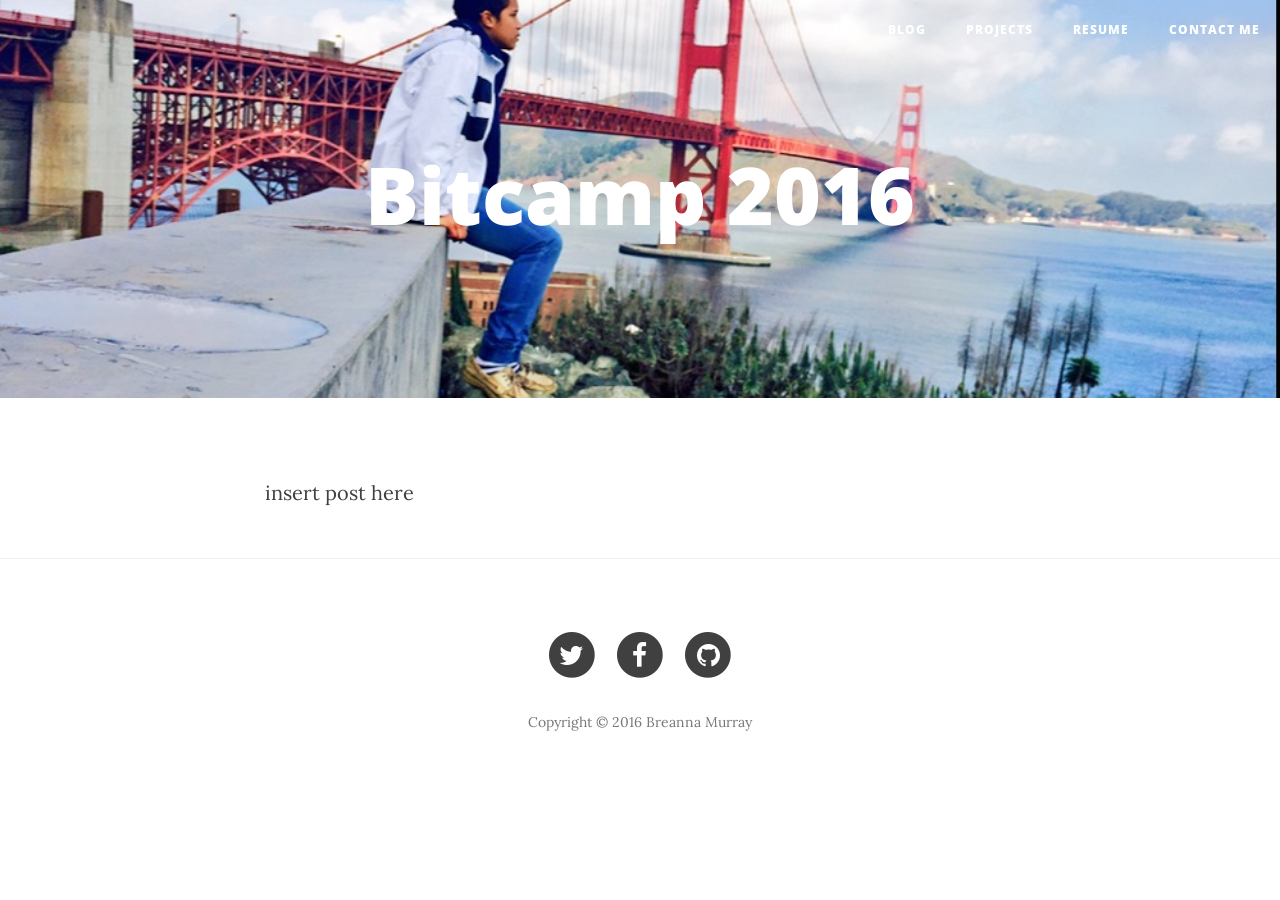
==== Desktop/breannamurray.github.io/bitcamp.html @ 9a71ad33 "update webpage" ====
<!DOCTYPE html>
<html lang="en">

<head>

    <meta charset="utf-8">
    <meta http-equiv="X-UA-Compatible" content="IE=edge">
    <meta name="viewport" content="width=device-width, initial-scale=1">
    <meta name="description" content="">
    <meta name="author" content="">

    <title>Breanna Murray</title>

    <!-- Bootstrap Core CSS -->
    <link href="css/bootstrap.min.css" rel="stylesheet">

    <!-- Custom CSS -->
    <link href="css/clean-blog.min.css" rel="stylesheet">

    <!-- Custom Fonts -->
    <link href="http://maxcdn.bootstrapcdn.com/font-awesome/4.1.0/css/font-awesome.min.css" rel="stylesheet" type="text/css">
    <link href='http://fonts.googleapis.com/css?family=Lora:400,700,400italic,700italic' rel='stylesheet' type='text/css'>
    <link href='http://fonts.googleapis.com/css?family=Open+Sans:300italic,400italic,600italic,700italic,800italic,400,300,600,700,800' rel='stylesheet' type='text/css'>

    <!-- HTML5 Shim and Respond.js IE8 support of HTML5 elements and media queries -->
    <!-- WARNING: Respond.js doesn't work if you view the page via file:// -->
    <!--[if lt IE 9]>
        <script src="https://oss.maxcdn.com/libs/html5shiv/3.7.0/html5shiv.js"></script>
        <script src="https://oss.maxcdn.com/libs/respond.js/1.4.2/respond.min.js"></script>
    <![endif]-->

</head>

<body>

    <!-- Navigation -->
    <nav class="navbar navbar-default navbar-custom navbar-fixed-top">
        <div class="container-fluid">
            <!-- Brand and toggle get grouped for better mobile display -->
            <div class="navbar-header page-scroll">
                <button type="button" class="navbar-toggle" data-toggle="collapse" data-target="#bs-example-navbar-collapse-1">
                    <span class="sr-only">Toggle navigation</span>
                    <span class="icon-bar"></span>
                    <span class="icon-bar"></span>
                    <span class="icon-bar"></span>
                </button>
                <a class="navbar-brand" href="index.html"></a>
            </div>

            <!-- Collect the nav links, forms, and other content for toggling -->
            <div class="collapse navbar-collapse" id="bs-example-navbar-collapse-1">
                <ul class="nav navbar-nav navbar-right">
                                <li>
                        <a href="index.html">Home</a>
                    </li>
                    
                    <li>
                        <a href="blog.html">Blog</a>
                    </li>
                   
                    <li>
                        <a href="projects.html">Projects</a>
                    </li>
                     <li>
                        <a href="Resume.pdf">Resume</a>
                    </li>
                    <li>
                        <a href="contact.html">Contact Me</a>
                </ul>
            </div>
            <!-- /.navbar-collapse -->
        </div>
        <!-- /.container -->
    </nav>

    <!-- Page Header -->
    <!-- Set your background image for this header on the line below. -->
    <header class="intro-header" style="background-image: url('img/about-bg.jpg')">
        <div class="container">
            <div class="row">
                <div class="col-lg-8 col-lg-offset-2 col-md-10 col-md-offset-1">
                    <div class="page-heading">
                        <h1>Bitcamp 2016</h1>
                        
                    </div>
                </div>
            </div>
        </div>
    </header>

    <!-- Main Content -->
    <div class="container">
        <div class="row">
            <div class="col-lg-8 col-lg-offset-2 col-md-10 col-md-offset-1">
                
                <p>insert post here </p>
                
                
            </div>
        </div>
    </div>

    <hr>

    <!-- Footer -->
    <footer>
        <div class="container">
            <div class="row">
                <div class="col-lg-8 col-lg-offset-2 col-md-10 col-md-offset-1">
                    <ul class="list-inline text-center">
                        <li>
                            <a href="twitter.com/breannamurray">
                                <span class="fa-stack fa-lg">
                                    <i class="fa fa-circle fa-stack-2x"></i>
                                    <i class="fa fa-twitter fa-stack-1x fa-inverse"></i>
                                </span>
                            </a>
                        </li>
                        <li>
                            <a href="facebook.com/breannamurray4">
                                <span class="fa-stack fa-lg">
                                    <i class="fa fa-circle fa-stack-2x"></i>
                                    <i class="fa fa-facebook fa-stack-1x fa-inverse"></i>
                                </span>
                            </a>
                        </li>
                        <li>
                            <a href="github.com/breannamurray">
                                <span class="fa-stack fa-lg">
                                    <i class="fa fa-circle fa-stack-2x"></i>
                                    <i class="fa fa-github fa-stack-1x fa-inverse"></i>
                                </span>
                            </a>
                        </li>
                    </ul>
                    <p class="copyright text-muted">Copyright &copy; 2016 Breanna Murray </p>
                </div>
            </div>
        </div>
    </footer>

    <!-- jQuery -->
    <script src="js/jquery.js"></script>

    <!-- Bootstrap Core JavaScript -->
    <script src="js/bootstrap.min.js"></script>

    <!-- Custom Theme JavaScript -->
    <script src="js/clean-blog.min.js"></script>

</body>

</html>
---- Desktop/breannamurray.github.io/css/clean-blog.min.css ----
/*!
 * Clean Blog v1.0.0 (http://startbootstrap.com)
 * Copyright 2014 Start Bootstrap
 * Licensed under Apache 2.0 (https://github.com/IronSummitMedia/startbootstrap/blob/gh-pages/LICENSE)
 */

body{font-family:Lora,'Times New Roman',serif;font-size:20px;color:#404040}p{line-height:1.5;margin:30px 0}p a{text-decoration:underline}h1,h2,h3,h4,h5,h6{font-family:'Open Sans','Helvetica Neue',Helvetica,Arial,sans-serif;font-weight:800}a{color:#404040}a:hover,a:focus{color:#0085a1}a img:hover,a img:focus{cursor:zoom-in}blockquote{color:gray;font-style:italic}hr.small{max-width:100px;margin:15px auto;border-width:4px;border-color:#fff}.navbar-custom{position:absolute;top:0;left:0;width:100%;z-index:3;font-family:'Open Sans','Helvetica Neue',Helvetica,Arial,sans-serif}.navbar-custom .navbar-brand{font-weight:800}.navbar-custom .nav li a{text-transform:uppercase;font-size:12px;font-weight:800;letter-spacing:1px}@media only screen and (min-width:768px){.navbar-custom{background:0 0;border-bottom:1px solid transparent}.navbar-custom .navbar-brand{color:#fff;padding:20px}.navbar-custom .navbar-brand:hover,.navbar-custom .navbar-brand:focus{color:rgba(255,255,255,.8)}.navbar-custom .nav li a{color:#fff;padding:20px}.navbar-custom .nav li a:hover,.navbar-custom .nav li a:focus{color:rgba(255,255,255,.8)}}@media only screen and (min-width:1170px){.navbar-custom{-webkit-transition:background-color .3s;-moz-transition:background-color .3s;transition:background-color .3s;-webkit-transform:translate3d(0,0,0);-moz-transform:translate3d(0,0,0);-ms-transform:translate3d(0,0,0);-o-transform:translate3d(0,0,0);transform:translate3d(0,0,0);-webkit-backface-visibility:hidden;backface-visibility:hidden}.navbar-custom.is-fixed{position:fixed;top:-61px;background-color:rgba(255,255,255,.9);border-bottom:1px solid #f2f2f2;-webkit-transition:-webkit-transform .3s;-moz-transition:-moz-transform .3s;transition:transform .3s}.navbar-custom.is-fixed .navbar-brand{color:#404040}.navbar-custom.is-fixed .navbar-brand:hover,.navbar-custom.is-fixed .navbar-brand:focus{color:#0085a1}.navbar-custom.is-fixed .nav li a{color:#404040}.navbar-custom.is-fixed .nav li a:hover,.navbar-custom.is-fixed .nav li a:focus{color:#0085a1}.navbar-custom.is-visible{-webkit-transform:translate3d(0,100%,0);-moz-transform:translate3d(0,100%,0);-ms-transform:translate3d(0,100%,0);-o-transform:translate3d(0,100%,0);transform:translate3d(0,100%,0)}}.intro-header{background-color:gray;background:no-repeat center center;background-attachment:scroll;-webkit-background-size:cover;-moz-background-size:cover;background-size:cover;-o-background-size:cover;margin-bottom:50px}.intro-header .site-heading,.intro-header .post-heading,.intro-header .page-heading{padding:100px 0 50px;color:#fff}@media only screen and (min-width:768px){.intro-header .site-heading,.intro-header .post-heading,.intro-header .page-heading{padding:150px 0}}.intro-header .site-heading,.intro-header .page-heading{text-align:center}.intro-header .site-heading h1,.intro-header .page-heading h1{margin-top:0;font-size:50px}.intro-header .site-heading .subheading,.intro-header .page-heading .subheading{font-size:24px;line-height:1.1;display:block;font-family:'Open Sans','Helvetica Neue',Helvetica,Arial,sans-serif;font-weight:300;margin:10px 0 0}@media only screen and (min-width:768px){.intro-header .site-heading h1,.intro-header .page-heading h1{font-size:80px}}.intro-header .post-heading h1{font-size:35px}.intro-header .post-heading .subheading,.intro-header .post-heading .meta{line-height:1.1;display:block}.intro-header .post-heading .subheading{font-family:'Open Sans','Helvetica Neue',Helvetica,Arial,sans-serif;font-size:24px;margin:10px 0 30px;font-weight:600}.intro-header .post-heading .meta{font-family:Lora,'Times New Roman',serif;font-style:italic;font-weight:300;font-size:20px}.intro-header .post-heading .meta a{color:#fff}@media only screen and (min-width:768px){.intro-header .post-heading h1{font-size:55px}.intro-header .post-heading .subheading{font-size:30px}}.post-preview>a{color:#404040}.post-preview>a:hover,.post-preview>a:focus{text-decoration:none;color:#0085a1}.post-preview>a>.post-title{font-size:30px;margin-top:30px;margin-bottom:10px}.post-preview>a>.post-subtitle{margin:0;font-weight:300;margin-bottom:10px}.post-preview>.post-meta{color:gray;font-size:18px;font-style:italic;margin-top:0}.post-preview>.post-meta>a{text-decoration:none;color:#404040}.post-preview>.post-meta>a:hover,.post-preview>.post-meta>a:focus{color:#0085a1;text-decoration:underline}@media only screen and (min-width:768px){.post-preview>a>.post-title{font-size:36px}}.section-heading{font-size:36px;margin-top:60px;font-weight:700}.caption{text-align:center;font-size:14px;padding:10px;font-style:italic;margin:0;display:block;border-bottom-right-radius:5px;border-bottom-left-radius:5px}footer{padding:50px 0 65px}footer .list-inline{margin:0;padding:0}footer .copyright{font-size:14px;text-align:center;margin-bottom:0}.floating-label-form-group{font-size:14px;position:relative;margin-bottom:0;padding-bottom:.5em;border-bottom:1px solid #eee}.floating-label-form-group input,.floating-label-form-group textarea{z-index:1;position:relative;padding-right:0;padding-left:0;border:none;border-radius:0;font-size:1.5em;background:0 0;box-shadow:none!important;resize:none}.floating-label-form-group label{display:block;z-index:0;position:relative;top:2em;margin:0;font-size:.85em;line-height:1.764705882em;vertical-align:middle;vertical-align:baseline;opacity:0;-webkit-transition:top .3s ease,opacity .3s ease;-moz-transition:top .3s ease,opacity .3s ease;-ms-transition:top .3s ease,opacity .3s ease;transition:top .3s ease,opacity .3s ease}.floating-label-form-group::not(:first-child){padding-left:14px;border-left:1px solid #eee}.floating-label-form-group-with-value label{top:0;opacity:1}.floating-label-form-group-with-focus label{color:#0085a1}form .row:first-child .floating-label-form-group{border-top:1px solid #eee}.btn{font-family:'Open Sans','Helvetica Neue',Helvetica,Arial,sans-serif;text-transform:uppercase;font-size:14px;font-weight:800;letter-spacing:1px;border-radius:0;padding:15px 25px}.btn-lg{font-size:16px;padding:25px 35px}.btn-default:hover,.btn-default:focus{background-color:#0085a1;border:1px solid #0085a1;color:#fff}.pager{margin:20px 0 0}.pager li>a,.pager li>span{font-family:'Open Sans','Helvetica Neue',Helvetica,Arial,sans-serif;text-transform:uppercase;font-size:14px;font-weight:800;letter-spacing:1px;padding:15px 25px;background-color:#fff;border-radius:0}.pager li>a:hover,.pager li>a:focus{color:#fff;background-color:#0085a1;border:1px solid #0085a1}.pager .disabled>a,.pager .disabled>a:hover,.pager .disabled>a:focus,.pager .disabled>span{color:gray;background-color:#404040;cursor:not-allowed}::-moz-selection{color:#fff;text-shadow:none;background:#0085a1}::selection{color:#fff;text-shadow:none;background:#0085a1}img::selection{color:#fff;background:0 0}img::-moz-selection{color:#fff;background:0 0}body{webkit-tap-highlight-color:#0085a1}
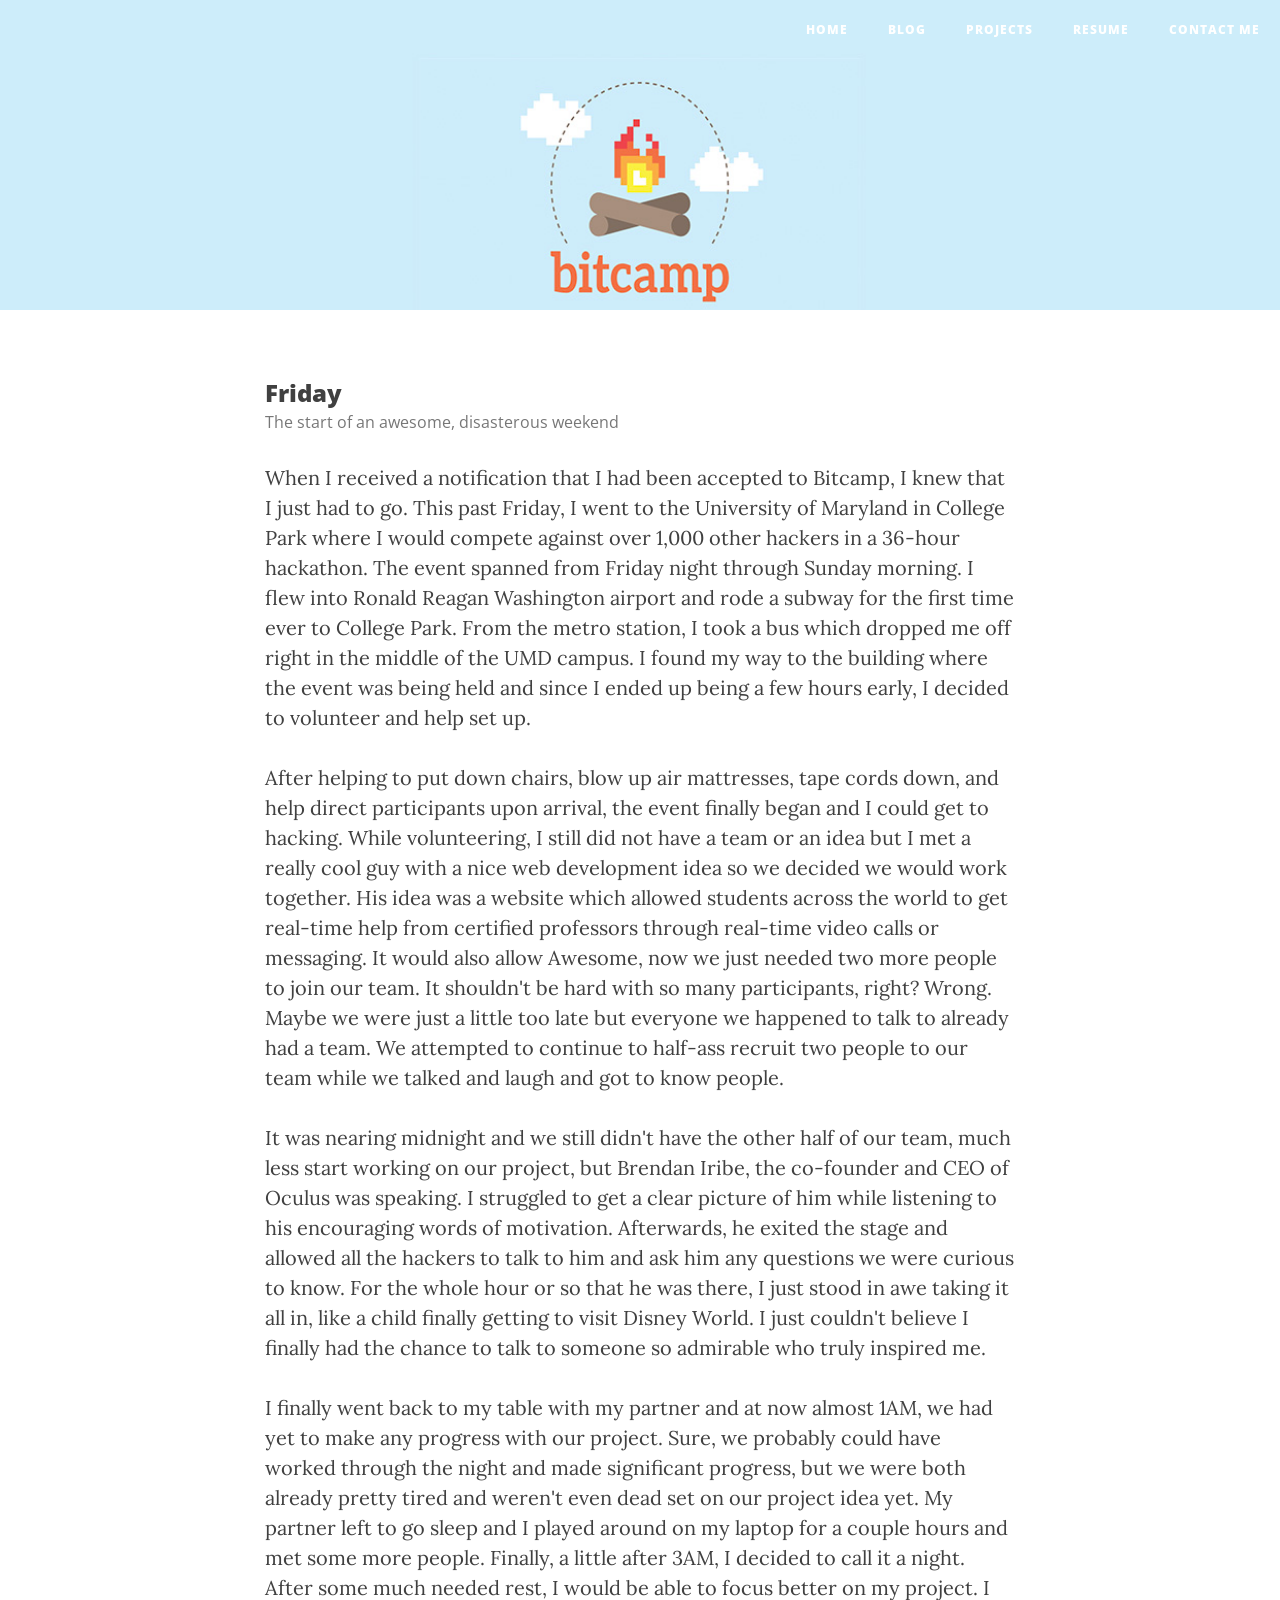
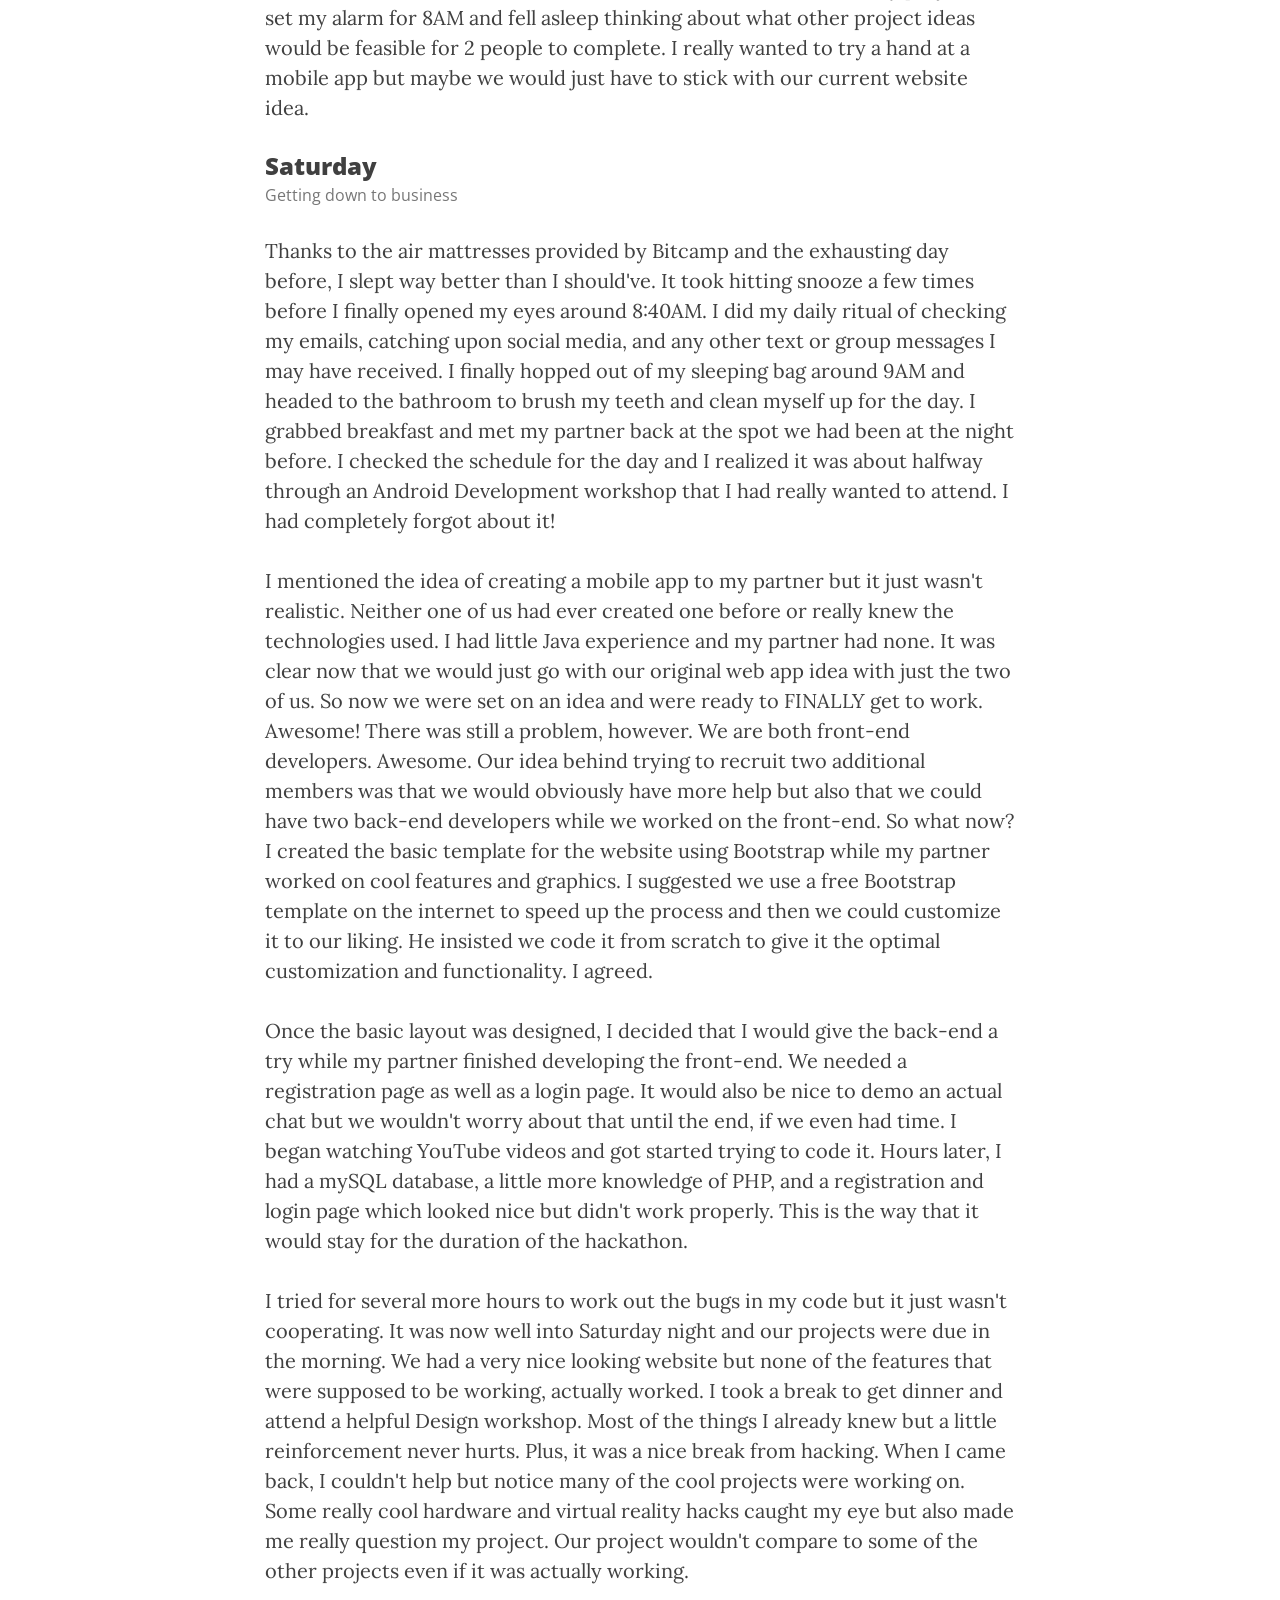
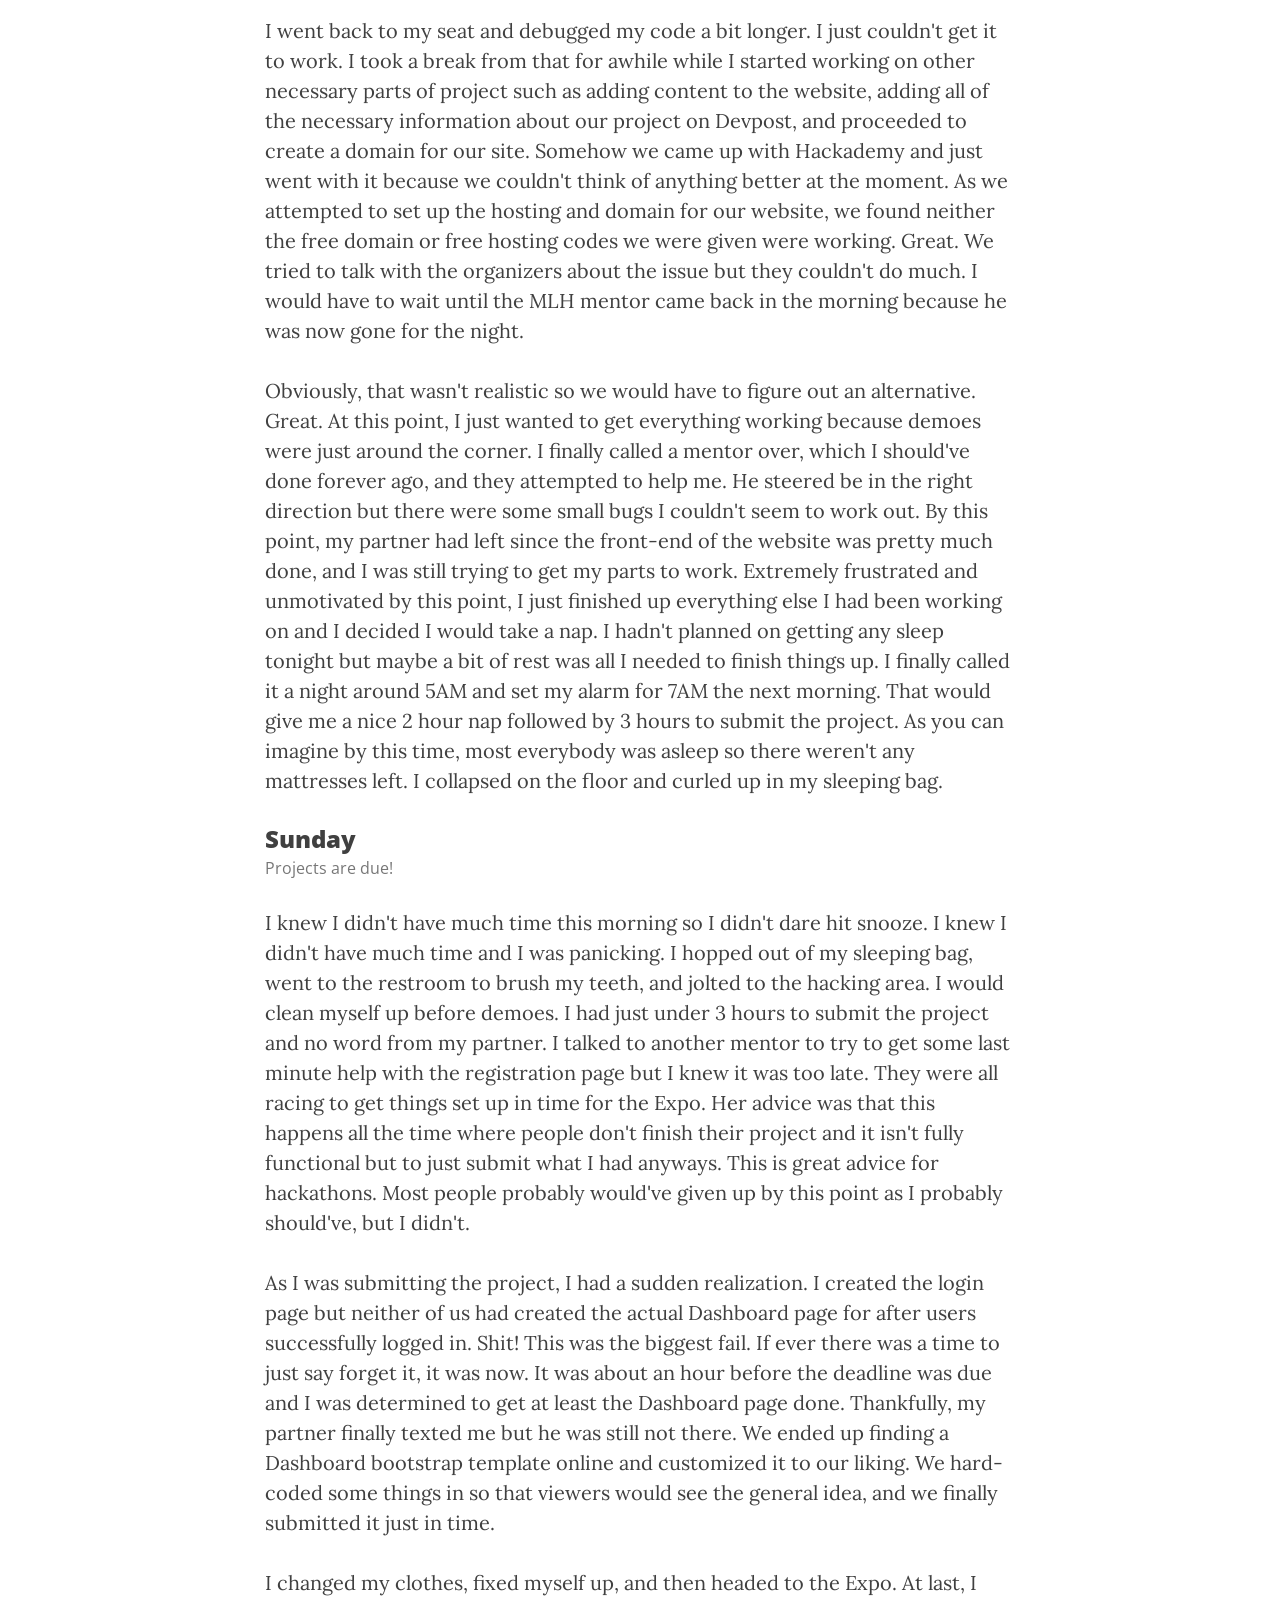
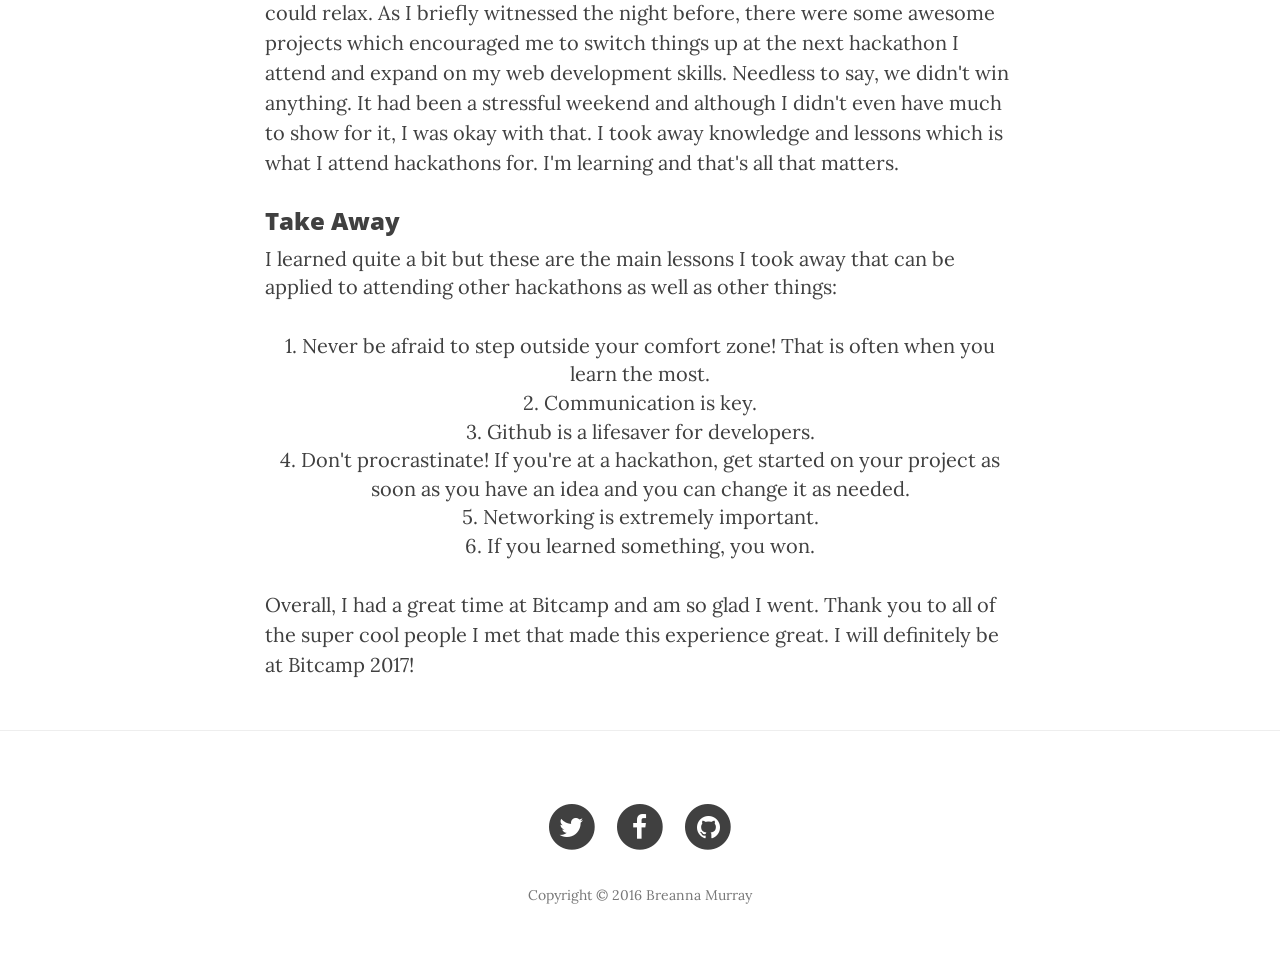
==== commit bc9cc77c: "commit" ====
--- a/Desktop/breannamurray.github.io/bitcamp.html
+++ b/Desktop/breannamurray.github.io/bitcamp.html
@@ -75,12 +75,12 @@
 
     <!-- Page Header -->
     <!-- Set your background image for this header on the line below. -->
-    <header class="intro-header" style="background-image: url('img/about-bg.jpg')">
+    <header class="intro-header" style="background-image: url('img/bitcamp.jpg')">
         <div class="container">
             <div class="row">
                 <div class="col-lg-8 col-lg-offset-2 col-md-10 col-md-offset-1">
                     <div class="page-heading">
-                        <h1>Bitcamp 2016</h1>
+                        <h1></h1>
                         
                     </div>
                 </div>
@@ -92,10 +92,42 @@
     <div class="container">
         <div class="row">
             <div class="col-lg-8 col-lg-offset-2 col-md-10 col-md-offset-1">
+                <h3>Friday<small><br>The start of an awesome, disasterous weekend</small></h3>
                 
-                <p>insert post here </p>
+                <p>When I received a notification that I had been accepted to Bitcamp, I knew that I just had to go. This past Friday, I went to the University of Maryland in College Park where I would compete against over 1,000 other hackers in a 36-hour hackathon. The event spanned from Friday night through Sunday morning. I flew into Ronald Reagan Washington airport and rode a subway for the first time ever to College Park. From the metro station, I took a bus which dropped me off right in the middle of the UMD campus. I found my way to the building where the event was being held and since I ended up being a few hours early, I decided to volunteer and help set up. </p>
+                <p>After helping to put down chairs, blow up air mattresses, tape cords down, and help direct participants upon arrival, the event finally began and I could get to hacking. While volunteering, I still did not have a team or an idea but I met a really cool guy with a nice web development idea so we decided we would work together. His idea was a website which allowed students across the world to get real-time help from certified professors through real-time video calls or messaging. It would also allow  Awesome, now we just needed two more people to join our team. It shouldn't be hard with so many participants, right? Wrong. Maybe we were just a little too late but everyone we happened to talk to already had a team. We attempted to continue to half-ass recruit two people to our team while we talked and laugh and got to know people.</p>
+                <p>It was nearing midnight and we still didn't have the other half of our team, much less start working on our project, but Brendan Iribe, the co-founder and CEO of Oculus was speaking. I struggled to get a clear picture of him while listening to his encouraging words of motivation. Afterwards, he exited the stage and allowed all the hackers to talk to him and ask him any questions we were curious to know. For the whole hour or so that he was there, I just stood in awe taking it all in, like a child finally getting to visit Disney World. I just couldn't believe I finally had the chance to talk to someone so admirable who truly inspired me.</p>
+                <p>I finally went back to my table with my partner and at now almost 1AM, we had yet to make any progress with our project. Sure, we probably could have worked through the night and made significant progress, but we were both already pretty tired and weren't even dead set on our project idea yet. My partner left to go sleep and I played around on my laptop for a couple hours and met some more people. Finally, a little after 3AM, I decided to call it a night. After some much needed rest, I would be able to focus better on my project. I set my alarm for 8AM and fell asleep thinking about what other project ideas would be feasible for 2 people to complete. I really wanted to try a hand at a mobile app but maybe we would just have to stick with our current website idea.</p>
                 
                 
+                
+                <h3>Saturday<small><br>Getting down to business</small></h3>
+                
+                <p>Thanks to the air mattresses provided by Bitcamp and the exhausting day before, I slept way better than I should've. It took hitting snooze a few times before I finally opened my eyes around 8:40AM. I did my daily ritual of checking my emails, catching upon social media, and any other text or group messages I may have received. I finally hopped out of my sleeping bag around 9AM and headed to the bathroom to brush my teeth and clean myself up for the day. I grabbed breakfast and met my partner back at the spot we had been at the night before. I checked the schedule for the day and I realized it was about halfway through an Android Development workshop that I had really wanted to attend. I had completely forgot about it! </p>
+                <p>I mentioned the idea of creating a mobile app to my partner but it just wasn't realistic. Neither one of us had ever created one before or really knew the technologies used. I had little Java experience and my partner had none. It was clear now that we would just go with our original web app idea with just the two of us. So now we were set on an idea and were ready to FINALLY get to work. Awesome! There was still a problem, however. We are both front-end developers. Awesome. Our idea behind trying to recruit two additional members was that we would obviously have more help but also that we could have two back-end developers while we worked on the front-end. So what now? I created the basic template for the website using Bootstrap while my partner worked on cool features and graphics. I suggested we use a free Bootstrap template on the internet to speed up the process and then we could customize it to our liking. He insisted we code it from scratch to give it the optimal customization and functionality. I agreed. </p>
+                <p>Once the basic layout was designed, I decided that I would give the back-end a try while my partner finished developing the front-end. We needed a registration page as well as a login page. It would also be nice to demo an actual chat but we wouldn't worry about that until the end, if we even had time. I began watching YouTube videos and got started trying to code it. Hours later, I had a mySQL database, a little more knowledge of PHP, and a registration and login page which looked nice but didn't work properly. This is the way that it would stay for the duration of the hackathon.</p>
+                <p>I tried for several more hours to work out the bugs in my code but it just wasn't cooperating. It was now well into Saturday night and our projects were due in the morning. We had a very nice looking website but none of the features that were supposed to be working, actually worked. I took a break to get dinner and attend a helpful Design workshop. Most of the things I already knew but a little reinforcement never hurts. Plus, it was a nice break from hacking. When I came back, I couldn't help but notice many of the cool projects were working on. Some really cool hardware and virtual reality hacks caught my eye but also made me really question my project. Our project wouldn't compare to some of the other projects even if it was actually working. </p>
+                <p>I went back to my seat and debugged my code a bit longer. I just couldn't get it to work. I took a break from that for awhile while I started working on other necessary parts of project such as adding content to the website, adding all of the necessary information about our project on Devpost, and proceeded to create a domain for our site. Somehow we came up with Hackademy and just went with it because we couldn't think of anything better at the moment. As we attempted to set up the hosting and domain for our website, we found neither the free domain or free hosting codes we were given were working. Great. We tried to talk with the organizers about the issue but they couldn't do much. I would have to wait until the MLH mentor came back in the morning because he was now gone for the night. </p>
+                <p>Obviously, that wasn't realistic so we would have to figure out an alternative. Great. At this point, I just wanted to get everything working because demoes were just around the corner. I finally called a mentor over, which I should've done forever ago, and they attempted to help me. He steered be in the right direction but there were some small bugs I couldn't seem to work out. By this point, my partner had left since the front-end of the website was pretty much done, and I was still trying to get my parts to work. Extremely frustrated and unmotivated by this point, I just finished up everything else I had been working on and I decided I would take a nap. I hadn't planned on getting any sleep tonight but maybe a bit of rest was all I needed to finish things up. I finally called it a night around 5AM and set my alarm for 7AM the next morning. That would give me a nice 2 hour nap followed by 3 hours to submit the project. As you can imagine by this time, most everybody was asleep so there weren't any mattresses left. I collapsed on the floor and curled up in my sleeping bag.</p>
+                
+                <h3>Sunday<small><br>Projects are due!</small></h3>
+                <p>I knew I didn't have much time this morning so I didn't dare hit snooze. I knew I didn't have much time and I was panicking. I hopped out of my sleeping bag, went to the restroom to brush my teeth, and jolted to the hacking area. I would clean myself up before demoes. I had just under 3 hours to submit the project and no word from my partner. I talked to another mentor to try to get some last minute help with the registration page but I knew it was too late. They were all racing to get things set up in time for the Expo. Her advice was that this happens all the time where people don't finish their project and it isn't fully functional but to just submit what I had anyways. This is great advice for hackathons.  Most people probably would've given up by this point as I probably should've, but I didn't.</p>
+                <p>As I was submitting the project, I had a sudden realization. I created the login page but neither of us had created the actual Dashboard page for after users successfully logged in. Shit! This was the biggest fail. If ever there was a time to just say forget it, it was now. It was about an hour before the deadline was due and I was determined to get at least the Dashboard page done. Thankfully, my partner finally texted me but he was still not there. We ended up finding a Dashboard bootstrap template online and customized it to our liking. We hard-coded some things in so that viewers would see the general idea, and we finally submitted it just in time.</p>
+                
+                <p>I changed my clothes, fixed myself up, and then headed to the Expo. At last, I could relax. As I briefly witnessed the night before, there were some awesome projects which encouraged me to switch things up at the next hackathon I attend and expand on my web development skills. Needless to say, we didn't win anything. It had been a stressful weekend and although I didn't even have much to show for it, I was okay with that. I took away knowledge and lessons which is what I attend hackathons for. I'm learning and that's all that matters. </p>
+                
+                <h3>Take Away</h3>
+                    
+                    I learned quite a bit but these are the main lessons I took away that can be applied to attending other hackathons as well as other things:</p>
+                <p><center>
+                1. Never be afraid to step outside your comfort zone! That is often when you learn the most.<br>
+                2. Communication is key.<br>
+                3. Github is a lifesaver for developers.<br>
+                4. Don't procrastinate! If you're at a hackathon, get started on your project as soon as you have an idea and you can change it as needed.<br>
+                5. Networking is extremely important.<br>
+                6. If you learned something, you won.<br>
+                </center></p>
+                <p>Overall, I had a great time at Bitcamp and am so glad I went. Thank you to all of the super cool people I met that made this experience great. I will definitely be at Bitcamp 2017!</p>
             </div>
         </div>
     </div>
